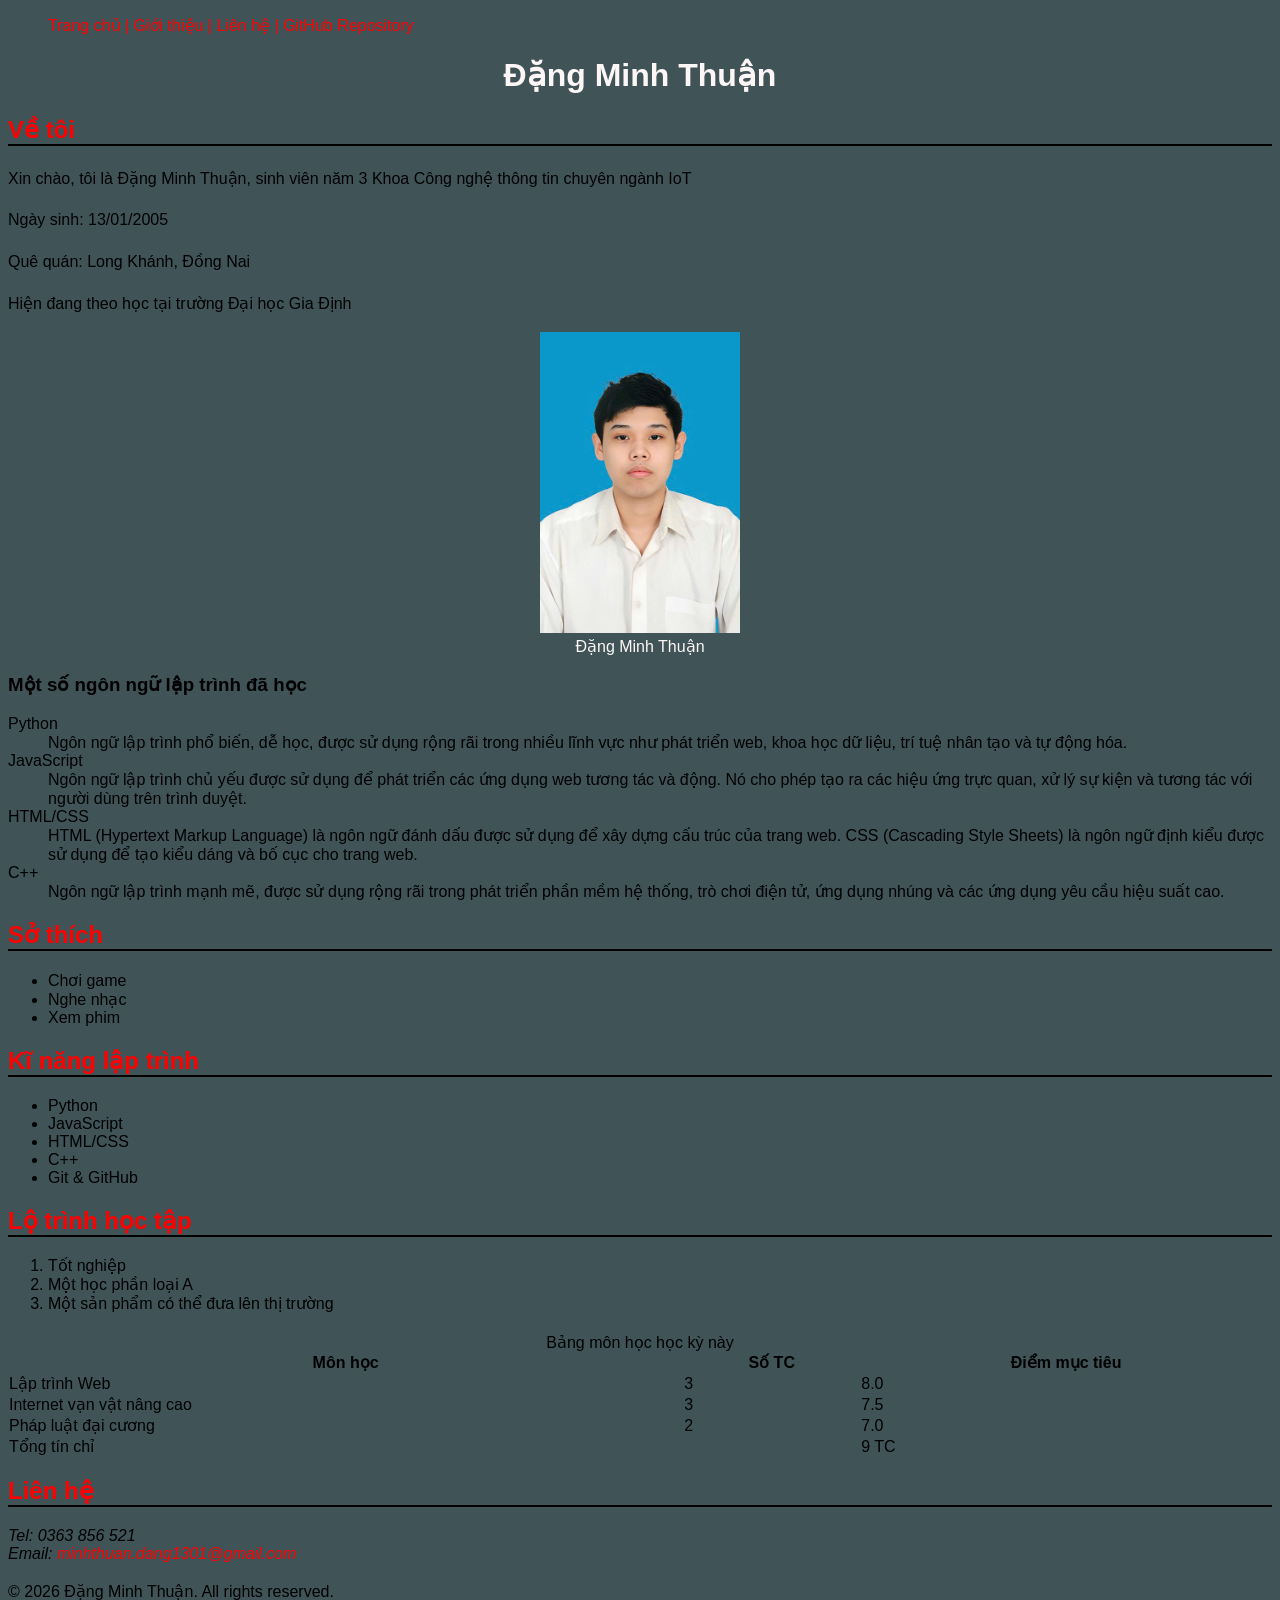
==== about.html @ 785dba32 "Lab2" ====
<!DOCTYPE html>
<html lang="vi">
<head>
    <meta charset="UTF-8">
    <meta name="viewport" content="width=device-width, initial-scale=1.0">
    <title> Đặng Minh Thuận - Giới thiệu</title>
    <link rel="stylesheet" href="css/style.css">
</head>
<body>
    <main>
        <nav>
            <ul>
                <a href="index.html">Trang chủ</a><a> |</a>
                <a href="about.html">Giới thiệu</a><a> |</a>
                <a href="contact.html">Liên hệ</a><a> |</a>
                <a href="https://github.com/DangMinhThuan-creator" target="_blank">GitHub Repository</a>
            </ul>
        </nav>

        <header>
            <h1><strong>Đặng Minh Thuận</strong></h1>
        </header>
        <section id="Thông tin cá nhân">
            <h2>Về tôi</h2>
            <p>Xin chào, tôi là Đặng Minh Thuận, sinh viên năm 3 Khoa Công nghệ thông tin chuyên ngành IoT</p>
            <p>Ngày sinh: 13/01/2005</p>
            <p>Quê quán: Long Khánh, Đồng Nai</p>
            <p>Hiện đang theo học tại trường Đại học Gia Định</p>
            <figure>
                <img src="images/anhdaidien.jpg" alt="Đặng Minh Thuận sinh viên năm 3 trường Đại học Gia Định" width="200">
                <figcaption>Đặng Minh Thuận</figcaption>
            </figure>
            <h3>Một số ngôn ngữ lập trình đã học</h3>
            <dl>
                <dt>Python</dt>
                <dd>Ngôn ngữ lập trình phổ biến, dễ học, được sử dụng rộng rãi trong nhiều lĩnh vực như phát triển web, khoa học dữ liệu, trí tuệ nhân tạo và tự động hóa.</dd>
                <dt>JavaScript</dt>
                <dd>Ngôn ngữ lập trình chủ yếu được sử dụng để phát triển các ứng dụng web tương tác và động. Nó cho phép tạo ra các hiệu ứng trực quan, xử lý sự kiện và tương tác với người dùng trên trình duyệt.</dd>
                <dt>HTML/CSS</dt>
                <dd>HTML (Hypertext Markup Language) là ngôn ngữ đánh dấu được sử dụng để xây dựng cấu trúc của trang web. CSS (Cascading Style Sheets) là ngôn ngữ định kiểu được sử dụng để tạo kiểu dáng và bố cục cho trang web.</dd>
                <dt>C++</dt>
                <dd>Ngôn ngữ lập trình mạnh mẽ, được sử dụng rộng rãi trong phát triển phần mềm hệ thống, trò chơi điện tử, ứng dụng nhúng và các ứng dụng yêu cầu hiệu suất cao.</dd>
            </dl>
        </section>
        <section id="Sở thích">
            <h2>Sở thích</h2>
            <ul>
                <li>Chơi game</li>
                <li>Nghe nhạc</li>
                <li>Xem phim</li>
            </ul>
        </section>
        <section id="Kĩ năng">
            <h2>Kĩ năng lập trình</h2>
            <ul>
                <li>Python</li>
                <li>JavaScript</li>
                <li>HTML/CSS</li>
                <li>C++</li>
                <li>Git & GitHub</li>
            </ul>
        </section>
        <section id="Lộ trình học tập">
            <h2>Lộ trình học tập</h2>
            <ol>
                <li>Tốt nghiệp</li>
                <li>Một học phần loại A</li>
                <li>Một sản phẩm có thể đưa lên thị trường</li>
            </ol>
        </section>
        <section>
            <table>
                <caption>Bảng môn học học kỳ này</caption>
                    <thead>
                        <tr>
                            <th>Môn học</th>
                            <th>Số TC</th>
                            <th>Điểm mục tiêu</th>
                        </tr>
                    </thead>
                <tbody>
                    <tr>
                        <td>Lập trình Web</td>
                        <td>3</td>
                        <td>8.0</td>
                    </tr>
                    <tr>
                        <td>Internet vạn vật nâng cao</td>
                        <td>3</td>
                        <td>7.5</td>
                    </tr>
                    <tr>
                        <td>Pháp luật đại cương</td>
                        <td>2</td>
                        <td>7.0</td>
                    </tr>
                </tbody>
                <tfoot>
                    <tr>
                        <td colspan="2">Tổng tín chỉ</td>
                        <td>9 TC</td>
                    </tr>
                </tfoot>
            </table>
        </section>
    </main>
    <footer>
        <h2>Liên hệ</h2>
        <address>
            Tel: 0363 856 521<br>
            Email: <a href="mailto:minhthuan.dang1301@gmail.com">minhthuan.dang1301@gmail.com</a>
        </address>
        <p>&copy;<time datetime="2026-09-15"> 2026 Đặng Minh Thuận. All rights reserved.</p>
    </footer>
</body>
</html>
---- css/style.css ----
body {
font-family: Arial, sans-serif;
background-color: #405458;
}
h1 {
color: #fdf6f6;
text-align: center;
}
h2 {
color: #ff0000;
text-align: left;
border-bottom: 2px solid #000000;
}
p {
line-height: 1.6;
max-width: 700px;
}
figure {
color: #fdf6f6;
text-align: center;
}
table {
    border-collapse: collapse;
    width: 100%;
    margin: 20px 0;
}

a {
    color: #ff0000;
    text-decoration: none;
    transition: color 0.3s;
}

a:hover {
    color: #1e00ff;
    text-decoration: underline;
}
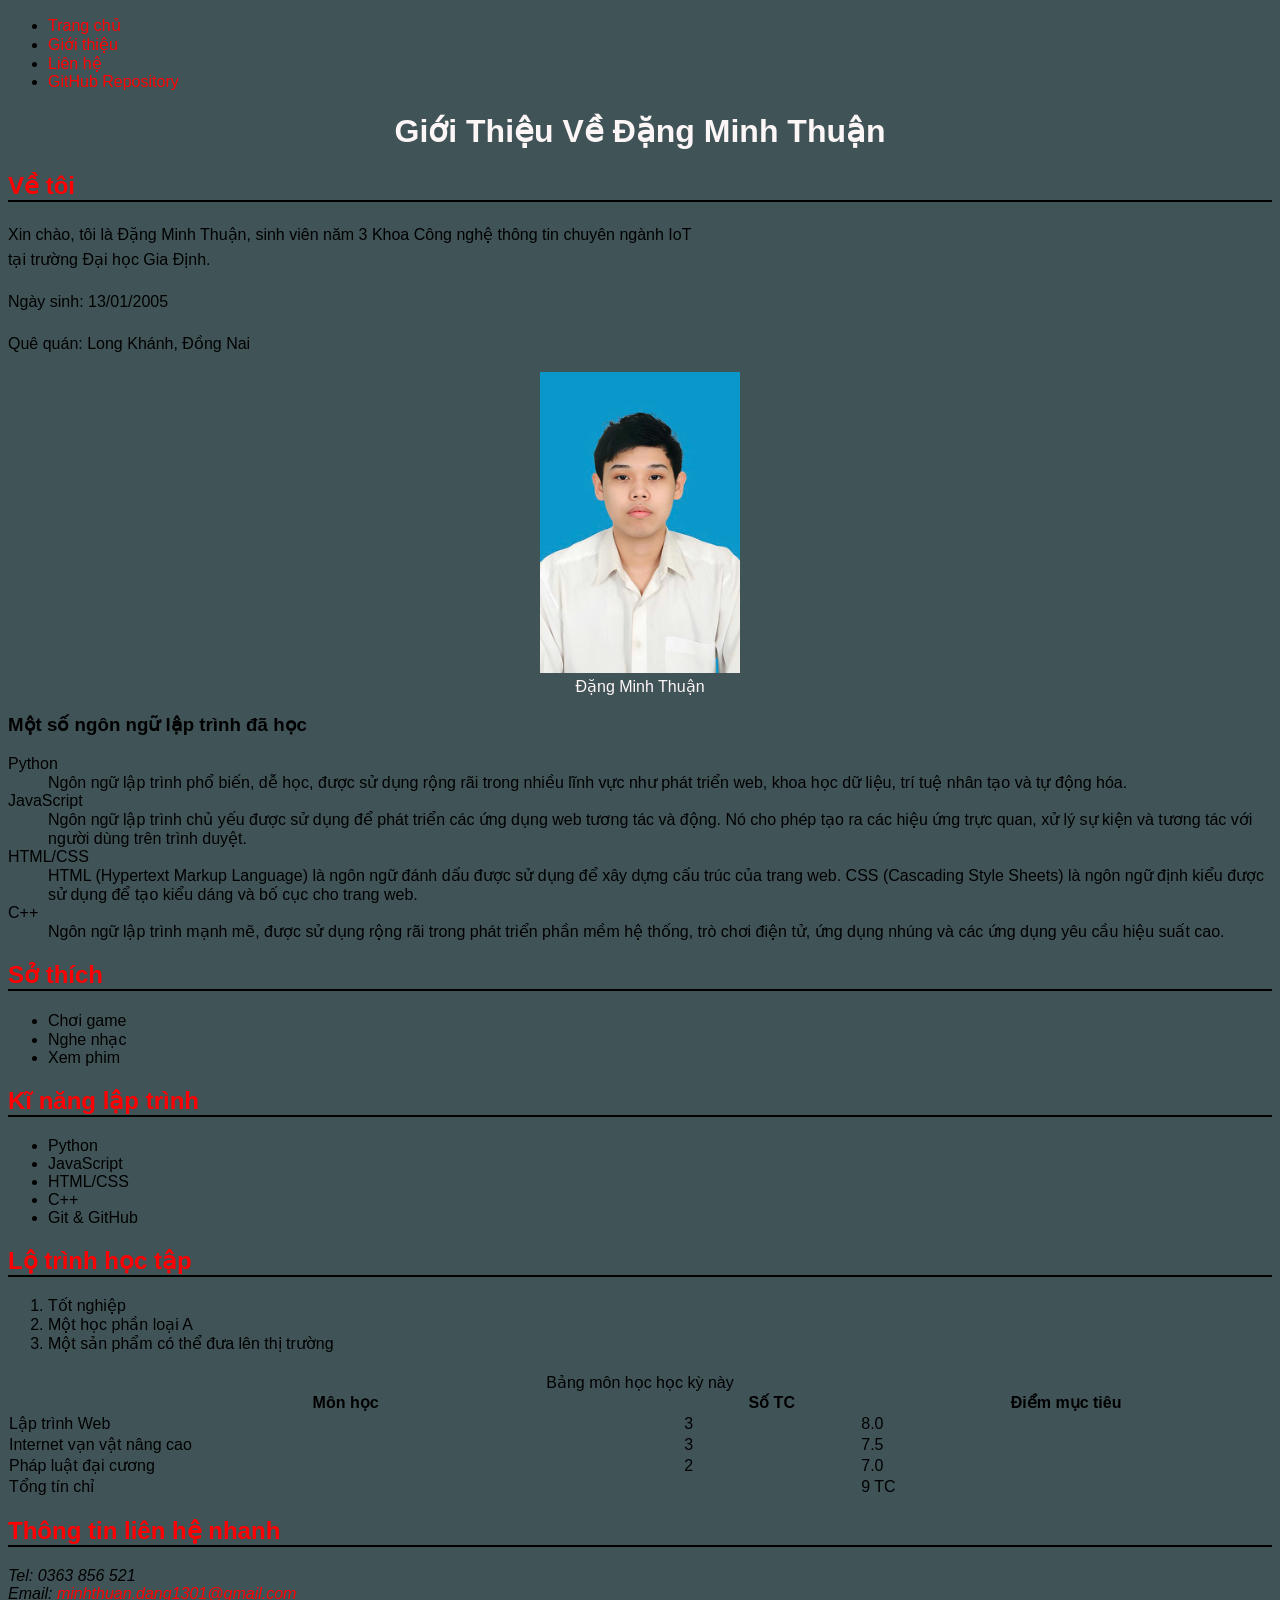
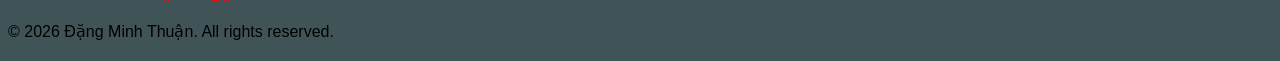
==== commit ea88201f: "lab 2: ..." ====
--- a/about.html
+++ b/about.html
@@ -3,33 +3,46 @@
 <head>
     <meta charset="UTF-8">
     <meta name="viewport" content="width=device-width, initial-scale=1.0">
-    <title> Đặng Minh Thuận - Giới thiệu</title>
+    <!-- Title: 50–60 ký tự, chứa từ khoá chính -->
+    <title>Đặng Minh Thuận - Giới thiệu bản thân</title>
+    <!-- Description: 150–160 ký tự, tóm tắt nội dung -->
+    <meta name="description" content="Tìm hiểu về Đặng Minh Thuận, sinh viên chuyên ngành IoT tại Đại học Gia Định. Khám phá tư duy công nghệ, kỹ năng HTML/CSS/JS và lộ trình phát triển phần mềm.">
+    <!-- Author & Keywords -->
+    <meta name="author" content="Đặng Minh Thuận">
+    <meta name="keywords" content="về Đặng Minh Thuận, dang minh thuan gdu, sinh vien iot gia dinh, ky nang lap trinh, hoc van dang minh thuan">
+    <!-- Open Graph – chia sẻ lên Zalo / Facebook đẹp hơn -->
+    <meta property="og:title" content="Đặng Minh Thuận – Về Tôi & Kỹ Năng Chuyên Môn">
+    <meta property="og:description" content="Tìm hiểu chi tiết về tư duy công nghệ, thế mạnh HTML/CSS/JS và định hướng phát triển phần mềm của Đặng Minh Thuận.">
+    <meta property="og:type" content="profile">
+    <meta property="og:image" content="https://github.com">
     <link rel="stylesheet" href="css/style.css">
 </head>
 <body>
-    <main>
+
+    <header>
         <nav>
             <ul>
-                <a href="index.html">Trang chủ</a><a> |</a>
-                <a href="about.html">Giới thiệu</a><a> |</a>
-                <a href="contact.html">Liên hệ</a><a> |</a>
-                <a href="https://github.com/DangMinhThuan-creator" target="_blank">GitHub Repository</a>
+                <li><a href="index.html">Trang chủ</a></li>
+                <li><a href="about.html">Giới thiệu</a></li>
+                <li><a href="contact.html">Liên hệ</a></li>
+                <li><a href="https://github.com/DangMinhThuan-creator" target="_blank">GitHub Repository</a></li>
             </ul>
         </nav>
+        <h1>Giới Thiệu Về Đặng Minh Thuận</h1> <!-- Tối ưu nội dung H1 duy nhất hiển thị đúng bản chất trang -->
+    </header>
 
-        <header>
-            <h1><strong>Đặng Minh Thuận</strong></h1>
-        </header>
-        <section id="Thông tin cá nhân">
+    <main>
+        <section id="thong-tin-ca-nhan"> <!-- Sửa ID thành chuỗi viết thường không dấu, không khoảng trắng -->
             <h2>Về tôi</h2>
-            <p>Xin chào, tôi là Đặng Minh Thuận, sinh viên năm 3 Khoa Công nghệ thông tin chuyên ngành IoT</p>
+            <p>Xin chào, tôi là Đặng Minh Thuận, sinh viên năm 3 Khoa Công nghệ thông tin chuyên ngành IoT tại trường Đại học Gia Định.</p>
             <p>Ngày sinh: 13/01/2005</p>
             <p>Quê quán: Long Khánh, Đồng Nai</p>
-            <p>Hiện đang theo học tại trường Đại học Gia Định</p>
+            
             <figure>
-                <img src="images/anhdaidien.jpg" alt="Đặng Minh Thuận sinh viên năm 3 trường Đại học Gia Định" width="200">
+                <img src="images/anhdaidien.jpg" alt="Chân dung Đặng Minh Thuận - Sinh viên năm 3 trường Đại học Gia Định" width="200">
                 <figcaption>Đặng Minh Thuận</figcaption>
             </figure>
+
             <h3>Một số ngôn ngữ lập trình đã học</h3>
             <dl>
                 <dt>Python</dt>
@@ -42,7 +55,8 @@
                 <dd>Ngôn ngữ lập trình mạnh mẽ, được sử dụng rộng rãi trong phát triển phần mềm hệ thống, trò chơi điện tử, ứng dụng nhúng và các ứng dụng yêu cầu hiệu suất cao.</dd>
             </dl>
         </section>
-        <section id="Sở thích">
+
+        <section id="so-thich">
             <h2>Sở thích</h2>
             <ul>
                 <li>Chơi game</li>
@@ -50,7 +64,8 @@
                 <li>Xem phim</li>
             </ul>
         </section>
-        <section id="Kĩ năng">
+
+        <section id="ki-nang">
             <h2>Kĩ năng lập trình</h2>
             <ul>
                 <li>Python</li>
@@ -60,7 +75,8 @@
                 <li>Git & GitHub</li>
             </ul>
         </section>
-        <section id="Lộ trình học tập">
+
+        <section id="lo-trinh-hoc-tap">
             <h2>Lộ trình học tập</h2>
             <ol>
                 <li>Tốt nghiệp</li>
@@ -68,49 +84,52 @@
                 <li>Một sản phẩm có thể đưa lên thị trường</li>
             </ol>
         </section>
-        <section>
+
+        <section id="ke-hoach-hoc-tap">
             <table>
                 <caption>Bảng môn học học kỳ này</caption>
-                    <thead>
-                        <tr>
-                            <th>Môn học</th>
-                            <th>Số TC</th>
-                            <th>Điểm mục tiêu</th>
-                        </tr>
-                    </thead>
+                <thead>
+                    <tr>
+                        <th id="th-mon">Môn học</th>
+                        <th id="th-tc">Số TC</th>
+                        <th id="th-diem">Điểm mục tiêu</th>
+                    </tr>
+                </thead>
                 <tbody>
                     <tr>
-                        <td>Lập trình Web</td>
-                        <td>3</td>
-                        <td>8.0</td>
+                        <td headers="th-mon">Lập trình Web</td>
+                        <td headers="th-tc">3</td>
+                        <td headers="th-diem">8.0</td>
                     </tr>
                     <tr>
-                        <td>Internet vạn vật nâng cao</td>
-                        <td>3</td>
-                        <td>7.5</td>
+                        <td headers="th-mon">Internet vạn vật nâng cao</td>
+                        <td headers="th-tc">3</td>
+                        <td headers="th-diem">7.5</td>
                     </tr>
                     <tr>
-                        <td>Pháp luật đại cương</td>
-                        <td>2</td>
-                        <td>7.0</td>
+                        <td headers="th-mon">Pháp luật đại cương</td>
+                        <td headers="th-tc">2</td>
+                        <td headers="th-diem">7.0</td>
                     </tr>
                 </tbody>
                 <tfoot>
                     <tr>
-                        <td colspan="2">Tổng tín chỉ</td>
-                        <td>9 TC</td>
+                        <td colspan="2" id="th-tong">Tổng tín chỉ</td>
+                        <td headers="th-diem th-tong">9 TC</td>
                     </tr>
                 </tfoot>
             </table>
         </section>
     </main>
+
     <footer>
-        <h2>Liên hệ</h2>
+        <h2>Thông tin liên hệ nhanh</h2>
         <address>
             Tel: 0363 856 521<br>
             Email: <a href="mailto:minhthuan.dang1301@gmail.com">minhthuan.dang1301@gmail.com</a>
         </address>
-        <p>&copy;<time datetime="2026-09-15"> 2026 Đặng Minh Thuận. All rights reserved.</p>
+        <p>&copy; <time datetime="2026-09-15">2026</time> Đặng Minh Thuận. All rights reserved.</p>
     </footer>
+
 </body>
-</html>+</html>
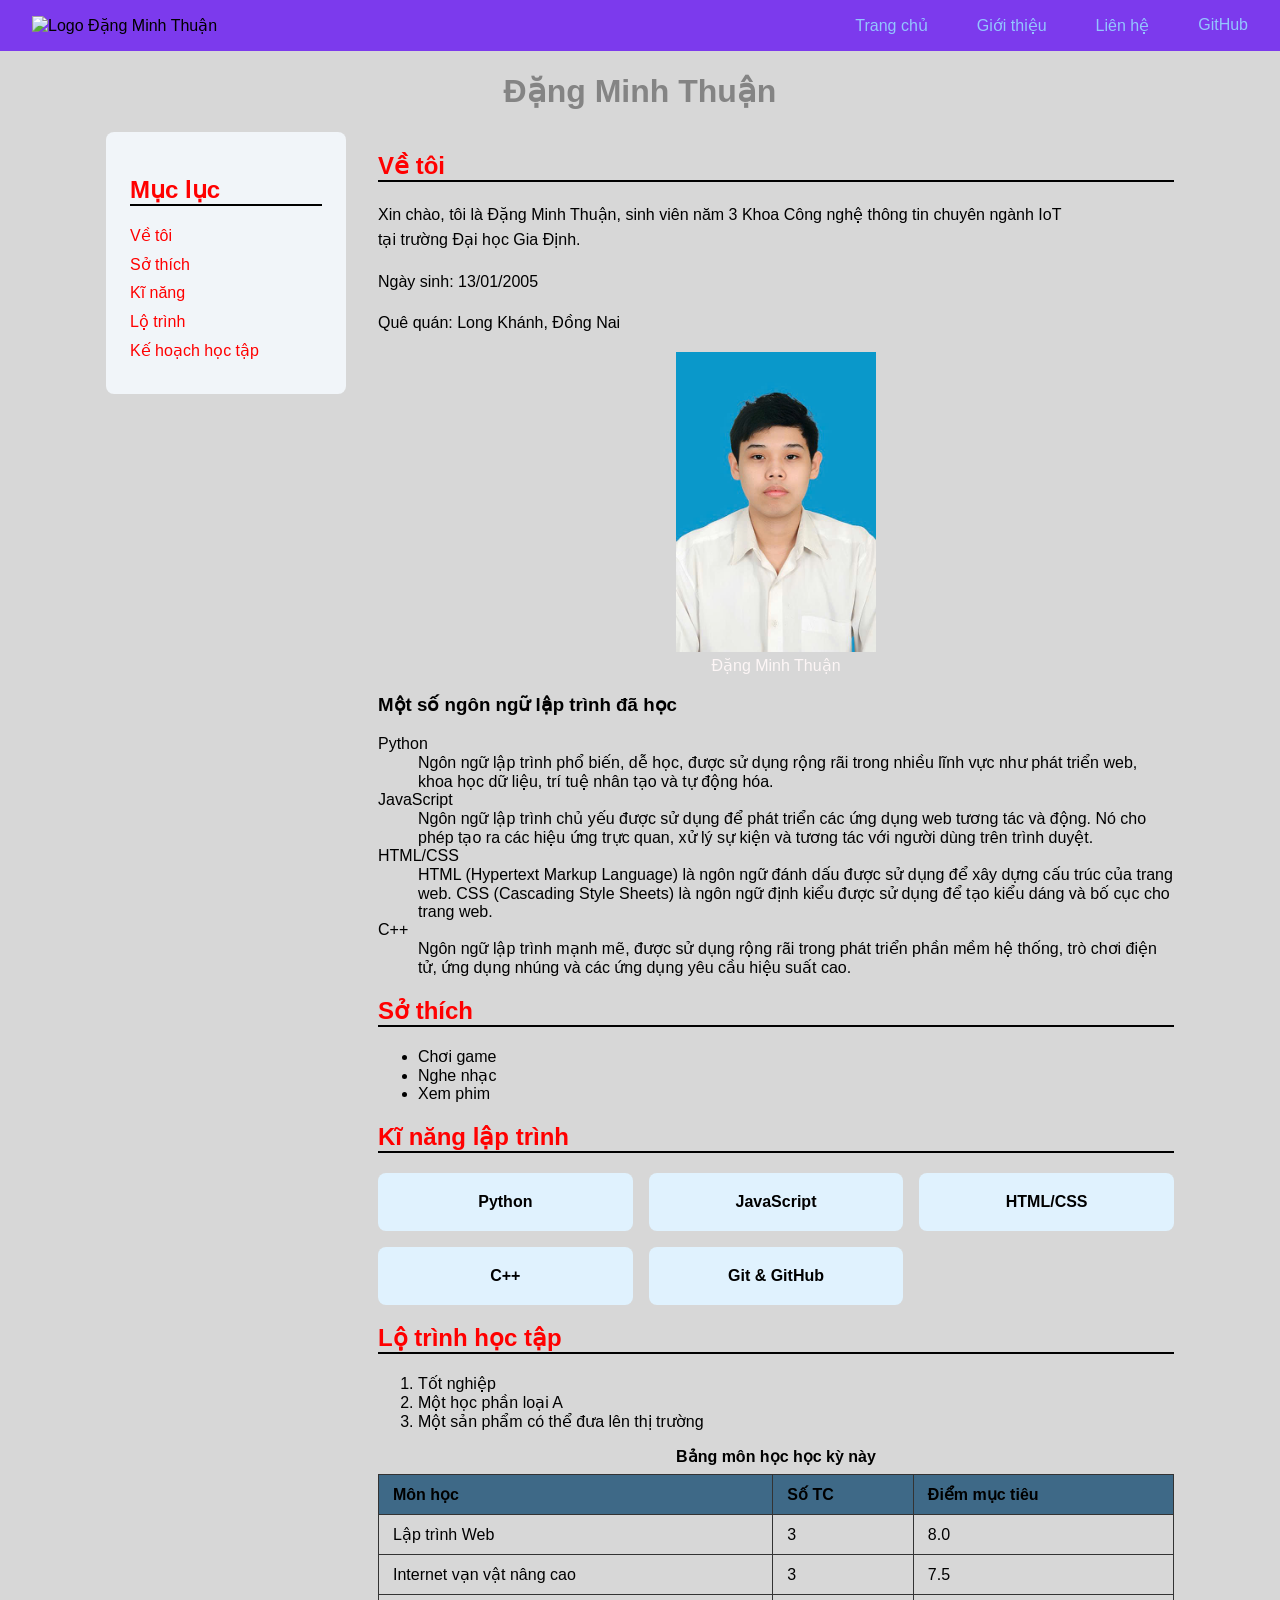
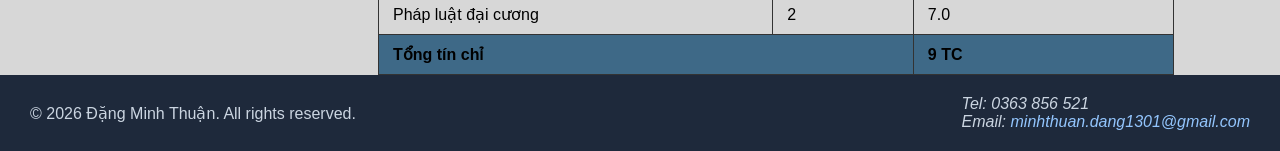
==== commit d1b8ba27: "lab 3: SCSS structure + flexbox + grid responsive" ====
--- a/about.html
+++ b/about.html
@@ -18,117 +18,137 @@
     <link rel="stylesheet" href="css/style.css">
 </head>
 <body>
-
     <header>
-        <nav>
-            <ul>
-                <li><a href="index.html">Trang chủ</a></li>
-                <li><a href="about.html">Giới thiệu</a></li>
-                <li><a href="contact.html">Liên hệ</a></li>
-                <li><a href="https://github.com/DangMinhThuan-creator" target="_blank">GitHub Repository</a></li>
-            </ul>
-        </nav>
-        <h1>Giới Thiệu Về Đặng Minh Thuận</h1> <!-- Tối ưu nội dung H1 duy nhất hiển thị đúng bản chất trang -->
+        <div class='navbar'>
+            <div class='logo'>
+                <img src="images/logo.png" alt="Logo Đặng Minh Thuận" width="100" height="100">
+            </div>
+            <div class='nav-link'>
+                <ul>
+                    <li><a href="index.html">Trang chủ</a></li>
+                    <li><a href="about.html">Giới thiệu</a></li>
+                    <li><a href="contact.html">Liên hệ</a></li>
+                    <li><a href="https://github.com/DangMinhThuan-creator" target="_blank">GitHub</a></li>
+                </ul>
+            </div>
+        </div>
+        <h1>Đặng Minh Thuận</h1> <!-- Giữ duy nhất 1 thẻ h1 chuẩn SEO -->
     </header>
 
-    <main>
-        <section id="thong-tin-ca-nhan"> <!-- Sửa ID thành chuỗi viết thường không dấu, không khoảng trắng -->
-            <h2>Về tôi</h2>
-            <p>Xin chào, tôi là Đặng Minh Thuận, sinh viên năm 3 Khoa Công nghệ thông tin chuyên ngành IoT tại trường Đại học Gia Định.</p>
-            <p>Ngày sinh: 13/01/2005</p>
-            <p>Quê quán: Long Khánh, Đồng Nai</p>
+    <div class="page-layout">
+    <aside class="sidebar">
+        <h2>Mục lục</h2>
+        <ul>
+            <li><a href="#thong-tin-ca-nhan">Về tôi</a></li>
+            <li><a href="#so-thich">Sở thích</a></li>
+            <li><a href="#ki-nang">Kĩ năng</a></li>
+            <li><a href="#lo-trinh-hoc-tap">Lộ trình</a></li>
+            <li><a href="#ke-hoach-hoc-tap">Kế hoạch học tập</a></li>
+        </ul>
+    </aside>
+
+        <main>
+            <section id="thong-tin-ca-nhan"> <!-- Sửa ID thành chuỗi viết thường không dấu, không khoảng trắng -->
+                <h2>Về tôi</h2>
+                <p>Xin chào, tôi là Đặng Minh Thuận, sinh viên năm 3 Khoa Công nghệ thông tin chuyên ngành IoT tại trường Đại học Gia Định.</p>
+                <p>Ngày sinh: 13/01/2005</p>
+                <p>Quê quán: Long Khánh, Đồng Nai</p>
             
-            <figure>
-                <img src="images/anhdaidien.jpg" alt="Chân dung Đặng Minh Thuận - Sinh viên năm 3 trường Đại học Gia Định" width="200">
-                <figcaption>Đặng Minh Thuận</figcaption>
-            </figure>
+                <figure>
+                    <img src="images/anhdaidien.jpg" alt="Chân dung Đặng Minh Thuận - Sinh viên năm 3 trường Đại học Gia Định" width="200">
+                    <figcaption>Đặng Minh Thuận</figcaption>
+                </figure>
 
-            <h3>Một số ngôn ngữ lập trình đã học</h3>
-            <dl>
-                <dt>Python</dt>
-                <dd>Ngôn ngữ lập trình phổ biến, dễ học, được sử dụng rộng rãi trong nhiều lĩnh vực như phát triển web, khoa học dữ liệu, trí tuệ nhân tạo và tự động hóa.</dd>
-                <dt>JavaScript</dt>
-                <dd>Ngôn ngữ lập trình chủ yếu được sử dụng để phát triển các ứng dụng web tương tác và động. Nó cho phép tạo ra các hiệu ứng trực quan, xử lý sự kiện và tương tác với người dùng trên trình duyệt.</dd>
-                <dt>HTML/CSS</dt>
-                <dd>HTML (Hypertext Markup Language) là ngôn ngữ đánh dấu được sử dụng để xây dựng cấu trúc của trang web. CSS (Cascading Style Sheets) là ngôn ngữ định kiểu được sử dụng để tạo kiểu dáng và bố cục cho trang web.</dd>
-                <dt>C++</dt>
-                <dd>Ngôn ngữ lập trình mạnh mẽ, được sử dụng rộng rãi trong phát triển phần mềm hệ thống, trò chơi điện tử, ứng dụng nhúng và các ứng dụng yêu cầu hiệu suất cao.</dd>
-            </dl>
-        </section>
+                <h3>Một số ngôn ngữ lập trình đã học</h3>
+                <dl>
+                    <dt>Python</dt>
+                    <dd>Ngôn ngữ lập trình phổ biến, dễ học, được sử dụng rộng rãi trong nhiều lĩnh vực như phát triển web, khoa học dữ liệu, trí tuệ nhân tạo và tự động hóa.</dd>
+                    <dt>JavaScript</dt>
+                    <dd>Ngôn ngữ lập trình chủ yếu được sử dụng để phát triển các ứng dụng web tương tác và động. Nó cho phép tạo ra các hiệu ứng trực quan, xử lý sự kiện và tương tác với người dùng trên trình duyệt.</dd>
+                    <dt>HTML/CSS</dt>
+                    <dd>HTML (Hypertext Markup Language) là ngôn ngữ đánh dấu được sử dụng để xây dựng cấu trúc của trang web. CSS (Cascading Style Sheets) là ngôn ngữ định kiểu được sử dụng để tạo kiểu dáng và bố cục cho trang web.</dd>
+                    <dt>C++</dt>
+                    <dd>Ngôn ngữ lập trình mạnh mẽ, được sử dụng rộng rãi trong phát triển phần mềm hệ thống, trò chơi điện tử, ứng dụng nhúng và các ứng dụng yêu cầu hiệu suất cao.</dd>
+                </dl>
+            </section>
 
-        <section id="so-thich">
-            <h2>Sở thích</h2>
-            <ul>
-                <li>Chơi game</li>
-                <li>Nghe nhạc</li>
-                <li>Xem phim</li>
-            </ul>
-        </section>
+            <section id="so-thich">
+                <h2>Sở thích</h2>
+                <ul>
+                    <li>Chơi game</li>
+                    <li>Nghe nhạc</li>
+                    <li>Xem phim</li>
+                </ul>
+            </section>
 
-        <section id="ki-nang">
-            <h2>Kĩ năng lập trình</h2>
-            <ul>
-                <li>Python</li>
-                <li>JavaScript</li>
-                <li>HTML/CSS</li>
-                <li>C++</li>
-                <li>Git & GitHub</li>
-            </ul>
-        </section>
+            <section id="ki-nang">
+                <h2>Kĩ năng lập trình</h2>
+                <div class="skills-grid">
+                    <div class="skill-card">Python</div>
+                    <div class="skill-card">JavaScript</div>
+                    <div class="skill-card">HTML/CSS</div>
+                    <div class="skill-card">C++</div>
+                    <div class="skill-card">Git &amp; GitHub</div>
+                </div>
+            </section>
 
-        <section id="lo-trinh-hoc-tap">
-            <h2>Lộ trình học tập</h2>
-            <ol>
-                <li>Tốt nghiệp</li>
-                <li>Một học phần loại A</li>
-                <li>Một sản phẩm có thể đưa lên thị trường</li>
-            </ol>
-        </section>
+            <section id="lo-trinh-hoc-tap">
+                <h2>Lộ trình học tập</h2>
+                <ol>
+                    <li>Tốt nghiệp</li>
+                    <li>Một học phần loại A</li>
+                    <li>Một sản phẩm có thể đưa lên thị trường</li>
+                </ol>
+            </section>
 
-        <section id="ke-hoach-hoc-tap">
-            <table>
-                <caption>Bảng môn học học kỳ này</caption>
-                <thead>
-                    <tr>
-                        <th id="th-mon">Môn học</th>
-                        <th id="th-tc">Số TC</th>
-                        <th id="th-diem">Điểm mục tiêu</th>
-                    </tr>
-                </thead>
-                <tbody>
-                    <tr>
-                        <td headers="th-mon">Lập trình Web</td>
-                        <td headers="th-tc">3</td>
-                        <td headers="th-diem">8.0</td>
-                    </tr>
-                    <tr>
-                        <td headers="th-mon">Internet vạn vật nâng cao</td>
-                        <td headers="th-tc">3</td>
-                        <td headers="th-diem">7.5</td>
-                    </tr>
-                    <tr>
-                        <td headers="th-mon">Pháp luật đại cương</td>
-                        <td headers="th-tc">2</td>
-                        <td headers="th-diem">7.0</td>
-                    </tr>
-                </tbody>
-                <tfoot>
-                    <tr>
-                        <td colspan="2" id="th-tong">Tổng tín chỉ</td>
-                        <td headers="th-diem th-tong">9 TC</td>
-                    </tr>
-                </tfoot>
-            </table>
-        </section>
-    </main>
+            <section id="ke-hoach-hoc-tap">
+                <table>
+                    <caption>Bảng môn học học kỳ này</caption>
+                    <thead>
+                        <tr>
+                            <th id="th-mon">Môn học</th>
+                           <th id="th-tc">Số TC</th>
+                           <th id="th-diem">Điểm mục tiêu</th>
+                      </tr>
+                   </thead>
+                  <tbody>
+                       <tr>
+                            <td headers="th-mon">Lập trình Web</td>
+                            <td headers="th-tc">3</td>
+                            <td headers="th-diem">8.0</td>
+                        </tr>
+                        <tr>
+                           <td headers="th-mon">Internet vạn vật nâng cao</td>
+                            <td headers="th-tc">3</td>
+                           <td headers="th-diem">7.5</td>
+                        </tr>
+                        <tr>
+                            <td headers="th-mon">Pháp luật đại cương</td>
+                            <td headers="th-tc">2</td>
+                            <td headers="th-diem">7.0</td>
+                        </tr>
+                    </tbody>
+                    <tfoot>
+                        <tr>
+                            <td colspan="2" id="th-tong">Tổng tín chỉ</td>
+                            <td headers="th-diem th-tong">9 TC</td>
+                        </tr>
+                    </tfoot>
+                </table>
+            </section>
+        </main>
+    </div>
 
     <footer>
-        <h2>Thông tin liên hệ nhanh</h2>
-        <address>
+        <div class="footer-left">
+            <p>&copy; <time datetime="2026-09-15">2026</time> Đặng Minh Thuận. All rights reserved.</p>
+        </div>
+            <div class="footer-right">
+            <address>
             Tel: 0363 856 521<br>
             Email: <a href="mailto:minhthuan.dang1301@gmail.com">minhthuan.dang1301@gmail.com</a>
-        </address>
-        <p>&copy; <time datetime="2026-09-15">2026</time> Đặng Minh Thuận. All rights reserved.</p>
+            </address>
+        </div>
     </footer>
 
 </body>
--- a/css/style.css
+++ b/css/style.css
@@ -1,37 +1,236 @@
+* {
+  box-sizing: border-box;
+}
+
 body {
-font-family: Arial, sans-serif;
-background-color: #405458;
-}
+  margin: 0;
+  font-family: Arial, sans-serif;
+  background-color: #d7d7d7;
+}
+
+a {
+  color: #ff0000;
+  text-decoration: none;
+  transition: color 0.3s;
+}
+a:hover {
+  color: #1e00ff;
+  text-decoration: underline;
+}
+
+img {
+  max-width: 100%;
+  height: auto;
+}
+
 h1 {
-color: #fdf6f6;
-text-align: center;
-}
+  color: #848484;
+  text-align: center;
+}
+
 h2 {
-color: #ff0000;
-text-align: left;
-border-bottom: 2px solid #000000;
-}
+  color: #ff0000;
+  text-align: left;
+  border-bottom: 2px solid #000;
+}
+
 p {
-line-height: 1.6;
-max-width: 700px;
-}
+  line-height: 1.6;
+  max-width: 700px;
+}
+
 figure {
-color: #fdf6f6;
-text-align: center;
-}
+  color: #fdf6f6;
+  text-align: center;
+}
+
+.card {
+  background: #fff;
+  padding: 16px;
+  border-radius: 8px;
+  box-shadow: 0 2px 8px rgba(0, 0, 0, 0.15);
+  flex: 1;
+  min-width: 250px;
+  color: #333;
+}
+
+.btn-primary {
+  display: inline-block;
+  padding: 10px 20px;
+  background-color: white;
+  color: navy;
+  border-radius: 4px;
+  font-weight: 600;
+}
+
+.skills-grid {
+  display: grid;
+  grid-template-columns: repeat(auto-fill, minmax(200px, 1fr));
+  gap: 16px;
+}
+
+.skill-card {
+  background: #e0f2fe;
+  padding: 20px;
+  border-radius: 8px;
+  text-align: center;
+  font-weight: bold;
+}
+
 table {
-    border-collapse: collapse;
-    width: 100%;
-    margin: 20px 0;
-}
-
-a {
-    color: #ff0000;
-    text-decoration: none;
-    transition: color 0.3s;
-}
-
-a:hover {
-    color: #1e00ff;
-    text-decoration: underline;
-}+  border-collapse: collapse;
+  width: 100%;
+}
+
+table, th, td {
+  border: 1px solid #333;
+}
+
+th, td {
+  padding: 10px 14px;
+  text-align: left;
+}
+
+th {
+  background-color: #3e6987;
+}
+
+caption {
+  font-weight: bold;
+  margin-bottom: 8px;
+}
+
+tfoot td {
+  font-weight: bold;
+  background-color: #3e6987;
+}
+
+.navbar {
+  display: flex;
+  flex-direction: row;
+  align-items: center;
+  justify-content: space-between;
+  padding: 16px 32px;
+  background: #7c3aed;
+}
+
+.nav-link ul {
+  display: flex;
+  gap: 25px;
+  list-style: none;
+  margin: 0;
+  padding: 0;
+}
+.nav-link a {
+  text-decoration: none;
+  color: #93c5fd;
+  margin-left: 24px;
+}
+.nav-link a:hover {
+  color: white;
+}
+
+.hero {
+  display: flex;
+  flex-direction: column;
+  align-items: center;
+  justify-content: center;
+  min-height: 300px;
+  background: #1d6fa4;
+  color: white;
+  text-align: center;
+}
+
+.card-grid {
+  display: flex;
+  flex-wrap: wrap;
+  gap: 24px;
+}
+
+.page-layout {
+  display: grid;
+  grid-template-areas: "main";
+  grid-template-columns: 1fr;
+  gap: 32px;
+  max-width: 1100px;
+  margin: 0 auto;
+  padding: 0 16px;
+}
+.page-layout main {
+  grid-area: main;
+}
+
+.sidebar {
+  grid-area: sidebar;
+  display: none;
+  background: #f1f5f9;
+  padding: 24px;
+  border-radius: 8px;
+  align-self: start;
+}
+.sidebar ul {
+  list-style: none;
+  margin: 0;
+  padding: 0;
+}
+.sidebar li {
+  margin-bottom: 10px;
+}
+
+footer {
+  display: flex;
+  flex-direction: row;
+  align-items: center;
+  justify-content: space-between;
+  padding: 20px 30px;
+  background-color: #1e293b;
+  color: #cbd5e1;
+}
+footer p {
+  margin: 0;
+}
+footer a {
+  color: #93c5fd;
+}
+footer a:hover {
+  color: white;
+}
+
+.footer-right {
+  display: flex;
+  gap: 20px;
+}
+
+@media (min-width: 768px) {
+  .page-layout {
+    grid-template-areas: "sidebar main";
+    grid-template-columns: 220px 1fr;
+  }
+  .sidebar {
+    display: block;
+  }
+}
+@media (min-width: 1024px) {
+  .page-layout {
+    grid-template-columns: 240px 1fr;
+  }
+}
+@media (orientation: landscape) and (max-height: 500px) {
+  .hero {
+    padding: 12px 20px;
+  }
+  .hero h2 {
+    font-size: 1.2rem;
+    margin: 0 0 6px;
+  }
+  .hero p {
+    margin: 0 0 8px;
+  }
+  .card-grid {
+    display: grid;
+    grid-template-columns: repeat(3, 1fr);
+    gap: 10px;
+  }
+}
+
+/*# sourceMappingURL=style.css.map */
